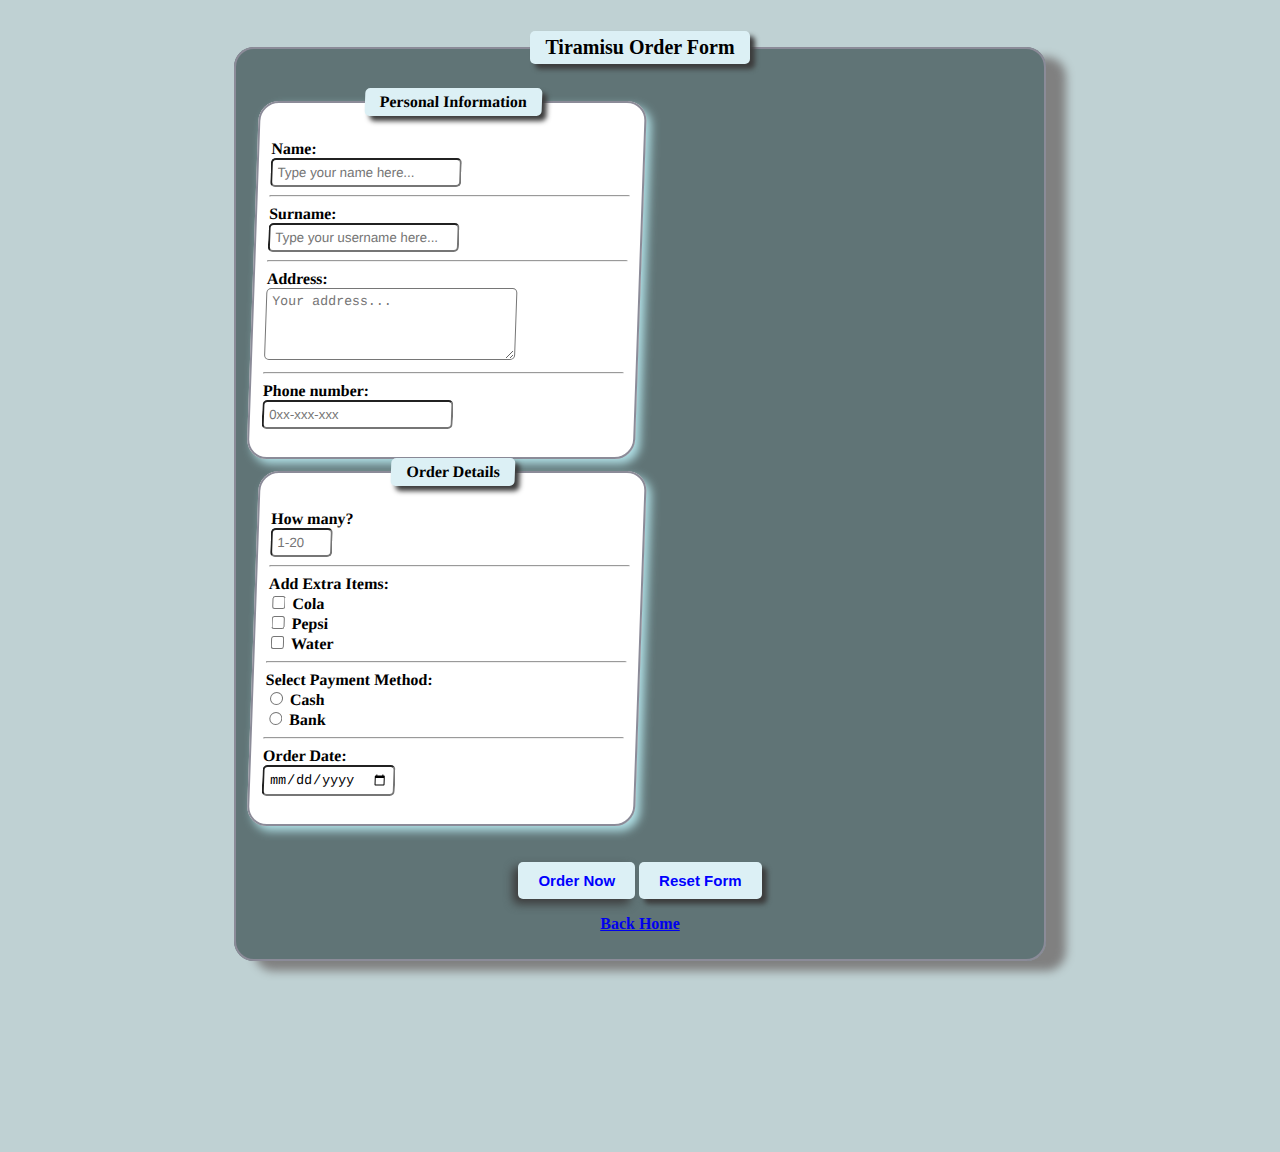
==== orderform.html @ d594def4 "first commit" ====
<!DOCTYPE html>
<html lang="en">
<head>
    <meta charset="UTF-8">
    <meta http-equiv="X-UA-Compatible" content="IE=edge">
    <meta name="viewport" content="width=device-width, initial-scale=1.0">
    <link rel="stylesheet" href="/assets/css/style.css">
    <title>Order Form</title>
</head>
<body>

<table width="65%" align="center">
<tr>
    <td>
    <form action="orderconfirmation.html">
        <fieldset class="main-fieldset"> <!--Main Fieldset-->
            <legend style="font-size:20px;" align="center">Tiramisu Order Form</legend>
            <br>
            <fieldset class="fieldset1" style="display:inline; width: 46%;"> <!--First Nested Fieldset-->
                <legend align="center">Personal Information</legend>
                <br>
                <label for="name">Name:</label><br>
                <input type="text" name="name" id="name" placeholder="Type your name here..." autocomplete="off" minlength="2" maxlength="20" required><hr>
                <label for="lname">Surname:</label><br>
                <input type="text" name="username" id="lname" placeholder="Type your username here..." autocomplete="off"><hr>

                <label for="address">Address:</label><br>   <!--Input type = TextArea-->
                <textarea id="address" name="Address" cols="28" rows="4" placeholder="Your address..."></textarea><hr>

                <label for="tel">Phone number:</label><br>  <!--Input type = Tel-->
                <input type="tel" name="Phone Number" id="tel"  autocomplete="off" placeholder="0xx-xxx-xxx" pattern="[0-9]{9}" title="Characters required : 9" required><br><br>
            </fieldset>

            <fieldset class="fieldset2" style="display:inline; width: 46%;"> <!--Second Nested Fieldset-->
                <legend align="center">Order Details</legend>
                <br>
                <label for="number">How many?</label><br>   <!--Input type = Number-->
                <input type="number" name="Quantity" id="number" min="1" max="20" placeholder="1-20"><hr>
                
                <label>Add Extra Items:</label><br>   <!-- Input type = Checkbox-->
                <input type="checkbox" id="Cola" name="Extra" value="Cola">
                <label for="Cola">Cola</label><br>
                <input type="checkbox" id="Pepsi" name="Extra" value="Pepsi">
                <label for="Pepsi">Pepsi</label><br>
                <input type="checkbox" id="Water" name="Extra" value="Water">
                <label for="Water">Water</label><hr>

                <label>Select Payment Method:</label><br>   <!--Input type = Radio-->
                <input type="radio" name="Payment method" id="Cash" value="Cash">
                <label for="Cash">Cash</label><br>
                <input type="radio" name="Payment method" id="Bank" value="Bank">
                <label for="Bank">Bank</label><hr>
                
                <label>Order Date:</label><br>
                <input type="date" name="OrderDate">

                <br><br>
            </fieldset>

                <br><br><br>
                <div align="center">
                <button value="submit">Order Now</button>
                <input type="reset" value="Reset Form">
                <p><a href="index.html">Back Home</p>
                </div>
        </fieldset>
    </form>
    </td>
</tr>

</table>
<br><br><br><br><br><br><br><br><br><br>

</body>
</html>
---- assets/css/style.css ----
body {
    background-color: #bfd1d3;
}
.main {
    border: 1px solid red;
    display: flex;
    flex-direction: column;
    
    /*width: 900px;*/
    margin:auto;
    box-shadow: 0px 0px 10px 10px #dee5e6;
    

    
}

.header, .first-section, .content, .footer {
/* border: 1px solid red;*/
    padding: 20px;
    margin: 0px;
    border: 1px solid rgb(179, 90, 90);
    background-color: #dee5e6;
}

.header {
    color: black;
    padding: 0px 20px 60px 20px;
/* display: grid;
    grid-template-columns: 5fr 1fr;*/
}

.header p, .header h1 {
    display:inline-block;
}

.header p {
    /* padding-left:730px;*/
    padding-right: 0px;
    display: inline-block;
    position: absolute;
}
.header h1 {
    position: absolute;
}

.first-section {
    color: black;
    height: 30px;
    text-align: left;
    vertical-align: middle;
    padding-bottom: 5px;
    padding-top: 0px;
}
.content {
    color: black;
}

.img-3 img {
    border-radius: 10px;
}

.footer {
    color: black;
    text-align: center;
    padding: 0px;
}

.ul-container {
    display: flex;
    padding: 0px;
    height: 280px; 
    margin: 0;
    border: 1px solid red;
}

.ul-ul { 
    z-index: 1;
    width: 38%;
    height: 250px;
    padding: 0px 0px 19px 10px;
    background-color: #dee5e6;;
    transform: skew(-1deg, 2deg);
    box-shadow: 2px 2px 10px gray;
    border-radius: 10px;
    position: absolute;
}

.ul-image {
    position: relative;
    margin: auto;
    margin-right: 0px;
    box-shadow: 5px 5px 10px gray;
    padding-bottom: 0px;
    border-radius: 10px;
    justify-content: center;
}

.ul-image img {
    border-radius: 10px;
    display: block;
     /*width: 340px; ---- is specified to img */
    /*height: 100%; ---- is specified to img */
}







div button, div input {
    color: blue;
    background-color: rgb(220, 240, 245);
    box-shadow: -5px 5px 10px rgb(60, 60, 60);
    border-radius: 5px;
    border:none;
    padding: 10px 20px;
    font-size: 15px;
    font-weight: bold;    
}
div input {
    background-color: rgb(220, 240, 245);
    box-shadow: 5px 5px 5px  rgb(60, 60, 60);
    
}

div p a:hover {
    font-size: 30px;
    transition: 0.6s;
}

div button:hover, div input:hover {
    font-size: 25px;
    border: 1px solid black;
    transition: 0.5s;
}

legend {
    color: black(5, 5, 20, 0.804);
    font-weight: bold;
    background-color: rgb(220, 240, 245);
    padding: 5px 15px;
    border-radius: 5px;
    box-shadow: 5px 5px 5px  rgb(60, 60, 60);
}

label {
    font-weight: bold;
}

a {
    font-weight: bold;
}

.order:hover {
    font-size: 25px;
    transition: 0.6s;
}

input, textarea {
    border-radius: 5px;
    padding: 5px;
}

.main-fieldset {
    margin-top: 20px;
    border: 2px solid rgb(139, 139, 152);
    border-radius: 20px;
    background-color: rgb(96, 116, 118);
    box-shadow: 20px 10px 10px grey;
}

.fieldset1, .fieldset2 {
    transform: skew(-2deg, 0deg);
    margin-left: 5px;
    border-radius: 20px;
    border: 2px solid rgb(139, 139, 152);
    background-color:white;
    width: 40%;
    box-shadow: 5px 5px 10px powderblue;
}

@font-face {
    font-family: 'bakery-h';
    src: url(/assets/fonts/RemachineScript_Personal_Use.ttf);

}

h1 { font-family: 'bakery-h';
    font-weight: bold;
    letter-spacing: 10px;
    font-size: 50px;
    text-shadow: 5px 5px 10px rgb(60, 34, 34);
    margin: 10px 0px 5px 0px;
    
}


.fixed {
    position: fixed;
    top: 0px;
    width: 62%;
}



/*.h-h:hover{
    font-size: 40px;
    transition: 5s;
}
*/
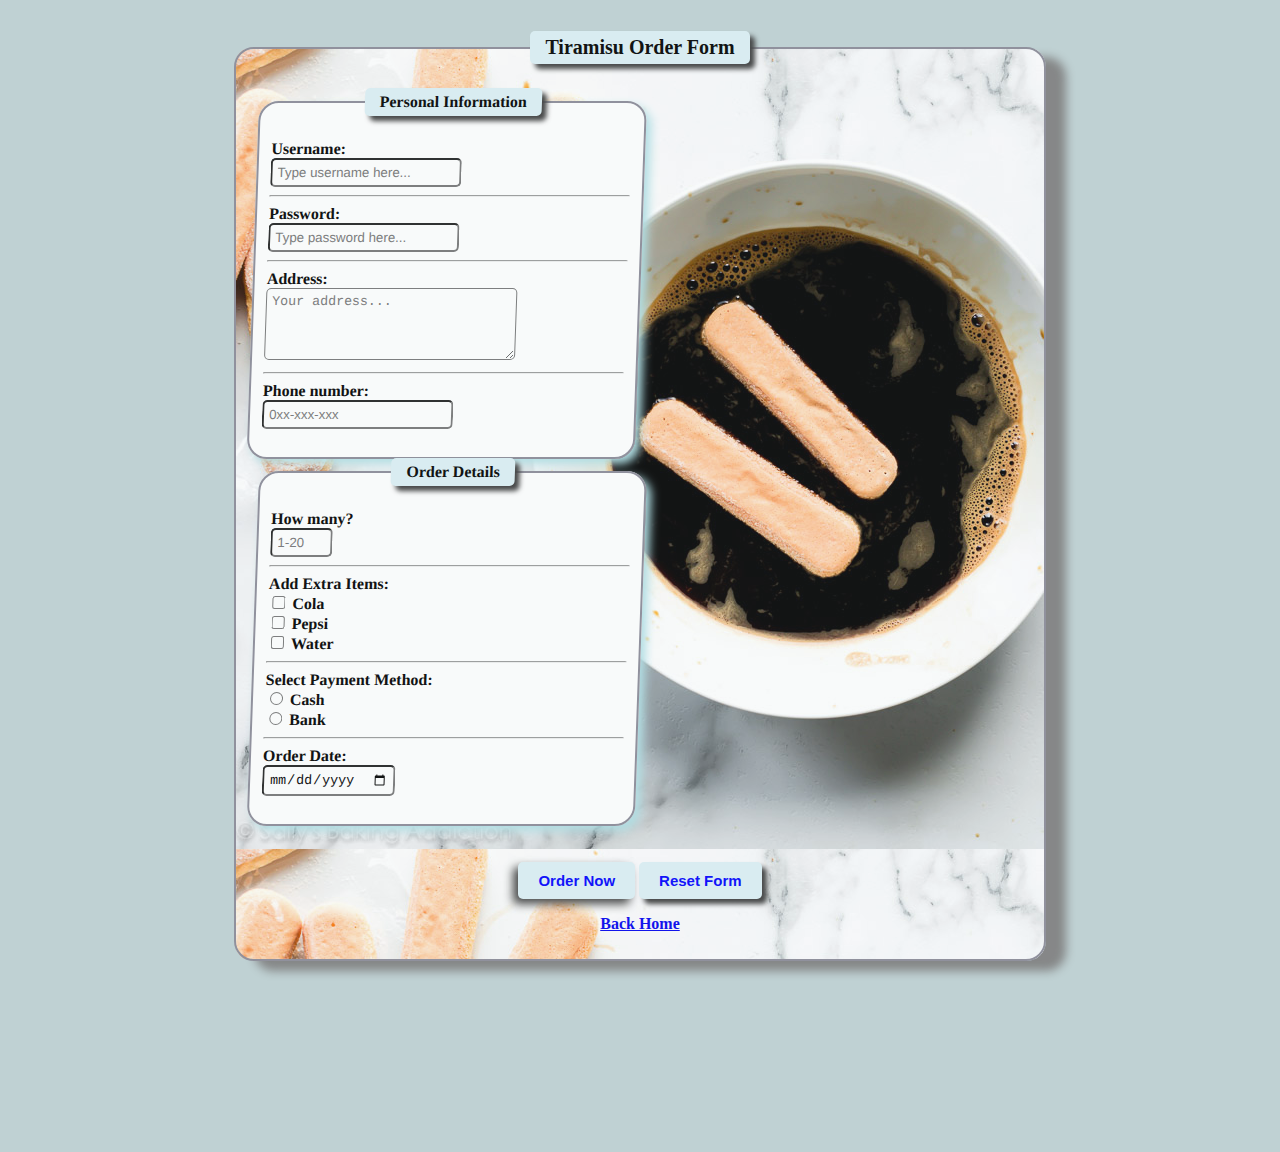
==== commit 90be29e1: "minor updates" ====
--- a/orderform.html
+++ b/orderform.html
@@ -19,10 +19,10 @@
             <fieldset class="fieldset1" style="display:inline; width: 46%;"> <!--First Nested Fieldset-->
                 <legend align="center">Personal Information</legend>
                 <br>
-                <label for="name">Name:</label><br>
-                <input type="text" name="name" id="name" placeholder="Type your name here..." autocomplete="off" minlength="2" maxlength="20" required><hr>
-                <label for="lname">Surname:</label><br>
-                <input type="text" name="username" id="lname" placeholder="Type your username here..." autocomplete="off"><hr>
+                <label for="username">Username:</label><br>
+                <input type="text" name="username" id="username" placeholder="Type username here..." autocomplete="off" minlength="2" maxlength="20" required><hr>
+                <label for="password">Password:</label><br>
+                <input type="password" name="password" id="password" placeholder="Type password here..." autocomplete="off"><hr>
 
                 <label for="address">Address:</label><br>   <!--Input type = TextArea-->
                 <textarea id="address" name="Address" cols="28" rows="4" placeholder="Your address..."></textarea><hr>
--- a/assets/css/style.css
+++ b/assets/css/style.css
@@ -1,90 +1,69 @@
+:root {                           /* definimi i variablave: background color */
+    --bgcolor: #dee5e6;
+}
 body {
     background-color: #bfd1d3;
 }
 .main {
-    border: 1px solid red;
     display: flex;
     flex-direction: column;
-    
     /*width: 900px;*/
     margin:auto;
-    box-shadow: 0px 0px 10px 10px #dee5e6;
-    
-
-    
-}
-
+    box-shadow: 0px 0px 10px 10px var(--bgcolor);   /* variable 1*/
+}
 .header, .first-section, .content, .footer {
-/* border: 1px solid red;*/
+    /* border: 1px solid red;*/
     padding: 20px;
     margin: 0px;
-    border: 1px solid rgb(179, 90, 90);
-    background-color: #dee5e6;
-}
-
+    /*border: 1px solid rgb(179, 90, 90);*/
+    background-color: var(--bgcolor);             /* variable 2*/
+    color: black;
+}
 .header {
-    color: black;
     padding: 0px 20px 60px 20px;
-/* display: grid;
+    /* display: grid;
     grid-template-columns: 5fr 1fr;*/
 }
-
 .header p, .header h1 {
     display:inline-block;
-}
-
+    position: absolute;
+}
 .header p {
     /* padding-left:730px;*/
     padding-right: 0px;
-    display: inline-block;
-    position: absolute;
-}
-.header h1 {
-    position: absolute;
-}
-
+}
 .first-section {
-    color: black;
     height: 30px;
     text-align: left;
     vertical-align: middle;
     padding-bottom: 5px;
     padding-top: 0px;
 }
-.content {
-    color: black;
-}
-
 .img-3 img {
     border-radius: 10px;
 }
-
 .footer {
-    color: black;
     text-align: center;
     padding: 0px;
 }
-
 .ul-container {
     display: flex;
     padding: 0px;
     height: 280px; 
     margin: 0;
-    border: 1px solid red;
-}
-
+    /* border: 1px solid red;*/
+}
 .ul-ul { 
     z-index: 1;
     width: 38%;
     height: 250px;
     padding: 0px 0px 19px 10px;
-    background-color: #dee5e6;;
+    background-color: var(--bgcolor);       /* variable 3*/
     transform: skew(-1deg, 2deg);
     box-shadow: 2px 2px 10px gray;
     border-radius: 10px;
     position: absolute;
 }
-
 .ul-image {
     position: relative;
     margin: auto;
@@ -94,19 +73,44 @@
     border-radius: 10px;
     justify-content: center;
 }
-
 .ul-image img {
     border-radius: 10px;
     display: block;
      /*width: 340px; ---- is specified to img */
     /*height: 100%; ---- is specified to img */
-}
-
-
-
-
-
-
+}  
+p i {          /* ------ icons animations order edhe home ------- */
+    font-size:30px;
+    color: rgb(23, 102, 176);
+    animation: shake 0.8s cubic-bezier(.36,.07,.19,.97) both;
+    transform: translate3d(0, 0, 0);
+    animation-iteration-count: infinite;
+    animation-duration: 1.5s;
+}
+
+@keyframes shake {
+    0%, 10%, 70% {
+    transform: translate3d(-1px, 0, 0);
+    }
+    20%, 80% {
+    transform: translate3d(2px, 0, 0);
+    }
+    30%, 50%, 70% {
+    transform: translate3d(-4px, 0, 0);
+    }
+    40%, 60% {
+    transform: translate3d(4px, 0, 0);
+    }
+}
+
+img {
+    transition: all 0.3s;
+}
+img:hover {
+    transform: scale(1.1);
+}
+
+/* ---------------------   FORMS CSS   -------------------- */
 
 div button, div input {
     color: blue;
@@ -121,20 +125,16 @@
 div input {
     background-color: rgb(220, 240, 245);
     box-shadow: 5px 5px 5px  rgb(60, 60, 60);
-    
-}
-
+}
 div p a:hover {
     font-size: 30px;
     transition: 0.6s;
 }
-
 div button:hover, div input:hover {
     font-size: 25px;
     border: 1px solid black;
     transition: 0.5s;
 }
-
 legend {
     color: black(5, 5, 20, 0.804);
     font-weight: bold;
@@ -143,33 +143,29 @@
     border-radius: 5px;
     box-shadow: 5px 5px 5px  rgb(60, 60, 60);
 }
-
 label {
     font-weight: bold;
 }
-
 a {
     font-weight: bold;
 }
-
 .order:hover {
     font-size: 25px;
     transition: 0.6s;
 }
-
 input, textarea {
     border-radius: 5px;
     padding: 5px;
 }
-
 .main-fieldset {
     margin-top: 20px;
     border: 2px solid rgb(139, 139, 152);
     border-radius: 20px;
-    background-color: rgb(96, 116, 118);
+    background-image: url('/assets/images/tiramisu.jpg');
     box-shadow: 20px 10px 10px grey;
-}
-
+    opacity: 0.9;
+    
+}
 .fieldset1, .fieldset2 {
     transform: skew(-2deg, 0deg);
     margin-left: 5px;
@@ -180,22 +176,19 @@
     box-shadow: 5px 5px 10px powderblue;
 }
 
+/* ------------------   TIRAMISU HEADER CSS ----------------- */
+
 @font-face {
     font-family: 'bakery-h';
     src: url(/assets/fonts/RemachineScript_Personal_Use.ttf);
-
-}
-
+}
 h1 { font-family: 'bakery-h';
     font-weight: bold;
     letter-spacing: 10px;
     font-size: 50px;
     text-shadow: 5px 5px 10px rgb(60, 34, 34);
     margin: 10px 0px 5px 0px;
-    
-}
-
-
+}
 .fixed {
     position: fixed;
     top: 0px;
@@ -203,10 +196,269 @@
 }
 
 
-
-/*.h-h:hover{
-    font-size: 40px;
-    transition: 5s;
-}
-*/
-
+/* ------------------  MEDIA QUERIES CUSTOMIZATIONS  --------------------------------- */
+
+    /* ---------- mobile 0 - 480px  ----------*/  
+    
+    @media screen and (max-width: 480px) {
+    .main {width: 240px;}
+    .header {display: grid;}
+    .header p { justify-self: right;}
+    .ul-container {
+        height: 480px;
+    }
+    .ul-ul {
+        width: 200px;
+        height: 370px;
+        overflow: scroll;
+    }
+    .ul-image {
+        margin-bottom: 0px;
+        justify-content: end;
+        margin: auto;
+        padding-bottom: 0px;
+        padding-top: 370px;
+    }
+    .ul-image img { 
+        width: 200px ;
+        height: 130px;
+    }
+    .img-3 {
+        display: flex;
+        flex-direction: column;
+        align-items: center;
+    }
+    .img-3 img {
+        width: 190px;
+        margin-bottom:5px;
+    }
+    iframe {
+        width: 165px;
+        height: 140px;
+    }
+    .audio { 
+        padding-left: 5px;
+    }
+    .audio audio {
+        height: 50px;
+        width: 200px;
+    }
+    h1 {
+        letter-spacing: 3px;
+    }
+    p i { font-size:20px;}  /* icona order edhe home */
+
+    @keyframes h1 {
+    0% { text-shadow: 5px 5px 10px rgb(60, 34, 34);
+            font-size: 23px; }
+    25% { text-shadow: 5px 5px 10px rgb(206, 16, 16);
+            font-size: 31px;}
+    50% { text-shadow: 5px 5px 10px rgb(60, 34, 34);  
+            font-size: 23px;}
+    75% { text-shadow: 5px 5px 10px rgb(206, 16, 16);
+            font-size: 31px;}
+    100% { text-shadow: 5px 5px 10px rgb(60, 34, 34);
+            font-size: 23px;
+        }
+    }
+    header h1 {
+        animation-name: h1;
+        animation-duration: 4s;
+        animation-delay: -3s;
+        animation-iteration-count: infinite;
+    }
+}
+
+/* ---------- tablet 480px - 899px -----------*/
+
+@media screen and  (min-width: 481px) {
+    .main {width: 480px;}
+    .header { display: grid;}
+    .header p { justify-self: right; }
+    /*.header p {padding-left:310px;}*/
+    .ul-container {
+        height: 520px;
+    }
+    .ul-ul {
+        width: 430px;
+        height: 290px;
+    }
+    .ul-image {
+        margin-bottom: 0px;
+        justify-content:end;
+        margin: auto;
+        padding-bottom: 0px;
+        padding-top: 280px;
+    }
+    .img-3 {
+        display: flex;
+        flex-direction: column;
+        align-items: center;
+    }
+    .img-3 img {
+        width: 300px;
+        margin-bottom:5px;
+    }
+    iframe {
+    width: 350px;
+    height: 250px;
+    }
+    .audio { 
+        padding-left: 80px;
+    }
+    
+    @keyframes h1 {
+    0% { text-shadow: 5px 5px 10px rgb(60, 34, 34);
+            font-size: 50px; }
+    25% { text-shadow: 5px 5px 10px rgb(206, 16, 16);
+            font-size: 58px;}
+    50% { text-shadow: 5px 5px 10px rgb(60, 34, 34);  
+            font-size: 50px;}
+    75% { text-shadow: 5px 5px 10px rgb(206, 16, 16);
+            font-size: 58px;}
+    100% { text-shadow: 5px 5px 10px rgb(60, 34, 34);
+            font-size: 50px; }
+    }
+    header h1 {
+    animation-name: h1;
+    animation-duration: 4s;
+    animation-delay: -3s;
+    animation-iteration-count: infinite;
+    }
+}
+
+   /* -----------   laptop 900px - 1199px ------------ */
+
+@media screen and (min-width: 900px) {
+    .main {width: 880px; }
+    .header {
+        display: grid;
+    }
+    .header p {
+        justify-self: right;
+    }
+    .ul-container {
+        height: 270px;
+    }
+    .ul-ul {
+        width: 550px;
+        height: 265px;
+        transform: skew(-1deg, 1.5deg);
+    }
+    .ul-image {
+        justify-content: center;
+        margin-right: 0px;
+        padding-left: 0px;
+        padding-right: 0px;
+        padding-top: 0px;
+        height: 225px;
+    }
+    .ul-image img {
+        width: 350px;
+    }
+    .img-3 {
+        display: flex;
+        flex-direction: row;
+        justify-content: center;
+        
+        padding-left:4px;
+        padding-right: 0px;
+        margin-right: 0px;
+    }
+    .img-3 img {
+        width: 280px;
+    }
+    .audio { 
+        padding-left: 300px;
+    }
+    iframe {
+        width: 650px;
+        height: 350px;
+        padding-left: 55%;
+    }
+    .fa-cart-shopping { padding-right: 20px;}
+
+    @keyframes h1 {
+    0% { text-shadow: 5px 5px 10px rgb(60, 34, 34);
+            font-size: 50px; }
+    25% { text-shadow: 5px 5px 10px rgb(206, 16, 16);
+            font-size: 58px;}
+    50% { text-shadow: 5px 5px 10px rgb(60, 34, 34);  
+            font-size: 50px;}
+    75% { text-shadow: 5px 5px 10px rgb(206, 16, 16);
+            font-size: 58px;}
+    100% { text-shadow: 5px 5px 10px rgb(60, 34, 34);
+            font-size: 50px; }
+    }
+    header h1 {
+    animation-name: h1;
+    animation-duration: 4s;
+    animation-delay: -3s;
+    animation-iteration-count: infinite;
+    }
+}
+
+   /* ---------  monitor 1200px -   ------------ */
+@media screen and  (min-width: 1200px) {
+    .main {width: 1200px; }
+    .header {
+        display: grid;
+    }
+    .header p {
+        justify-self: right;
+    }
+    .ul-container {display: flex;
+    }
+    .ul-ul { 
+        width: 750px;
+        height: 260px;
+        transform: skew(-2deg, 1deg);
+    }
+    .ul-image { 
+        width:400px;
+        justify-content: end;
+        margin-right: 40px;
+    }
+    .ul-image img { 
+        width: 450px ;
+        height: 235px;
+    }
+    .audio { 
+        padding-left: 400px;
+    }
+    .img-3 {
+        display: flex;
+        flex-direction: row;
+        justify-content: center;
+        padding-left: 5px;
+    }
+    .img-3 img {
+        width: 370px;
+        height: 100%;
+    }
+    iframe {
+        width: 850px;
+        height: 400px;
+        padding-left: 50%;
+    }
+    .fa-cart-shopping { padding-right: 30px;}
+
+    @keyframes h1 {
+    0% { text-shadow: 5px 5px 10px rgb(60, 34, 34);
+            font-size: 50px; }
+    25% { text-shadow: 5px 5px 10px rgb(206, 16, 16);
+            font-size: 58px;}
+    50% { text-shadow: 5px 5px 10px rgb(60, 34, 34);  
+            font-size: 50px;}
+    75% { text-shadow: 5px 5px 10px rgb(206, 16, 16);
+            font-size: 58px;}
+    100% { text-shadow: 5px 5px 10px rgb(60, 34, 34);
+            font-size: 50px; }
+    }
+    header h1 {
+    animation-name: h1;
+    animation-duration: 4s;
+    animation-delay: -3s;
+    animation-iteration-count: infinite;
+    }
+}